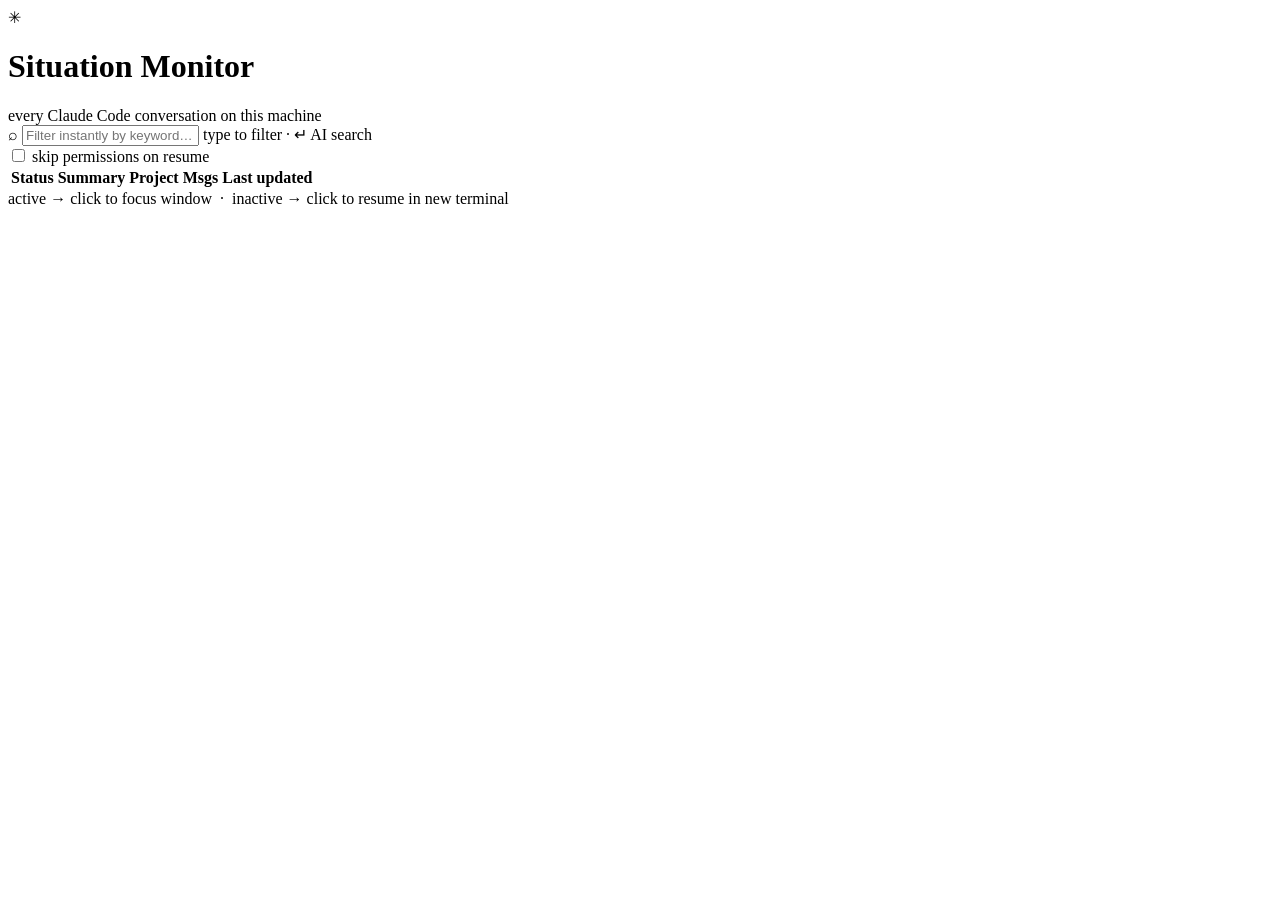
==== static/index.html @ 0cc070e5 "Initial commit: Claude Code Situation Monitor A local web dashboard of every Claude Code conversatio" ====
<!DOCTYPE html>
<html lang="en">
<head>
<meta charset="utf-8">
<meta name="viewport" content="width=device-width, initial-scale=1">
<title>Claude Code · Situation Monitor</title>
<link rel="stylesheet" href="/style.css">
<link rel="icon" type="image/svg+xml" href="/favicon.svg">
</head>
<body>
<div id="app">
  <header class="topbar">
    <div class="brand">
      <span class="spark">✳</span>
      <div>
        <h1>Situation Monitor</h1>
        <div class="subtitle">every Claude Code conversation on this machine</div>
      </div>
    </div>
    <div class="stats" id="stats"></div>
  </header>

  <div class="usage" id="usage"></div>

  <div class="searchwrap">
    <div class="searchbox">
      <span class="search-icon">⌕</span>
      <input id="search" type="text" autocomplete="off" spellcheck="false"
             placeholder="Filter instantly by keyword…   ↵ Enter for AI search">
      <span class="search-kbd">type to filter · ↵ AI search</span>
    </div>
    <label class="opt" title="Resume sessions with --dangerously-skip-permissions, matching how you launch Claude">
      <input type="checkbox" id="optDangerous"> skip&nbsp;permissions on resume
    </label>
  </div>

  <div id="banner" class="banner hidden"></div>

  <div class="tablewrap">
    <table id="grid">
      <thead>
        <tr>
          <th class="c-status">Status</th>
          <th class="c-main">Summary</th>
          <th class="c-project">Project</th>
          <th class="c-msgs">Msgs</th>
          <th class="c-time">Last updated</th>
          <th class="c-action"></th>
        </tr>
      </thead>
      <tbody id="rows"></tbody>
    </table>
    <div id="empty" class="empty hidden"></div>
  </div>

  <footer class="foot">
    <span id="footstatus"></span>
    <span class="legend">
      <span class="dot live"></span> active → click to focus window &nbsp;·&nbsp;
      <span class="dot idle"></span> inactive → click to resume in new terminal
    </span>
  </footer>
</div>

<div id="toast" class="toast hidden"></div>
<script src="/app.js"></script>
</body>
</html>
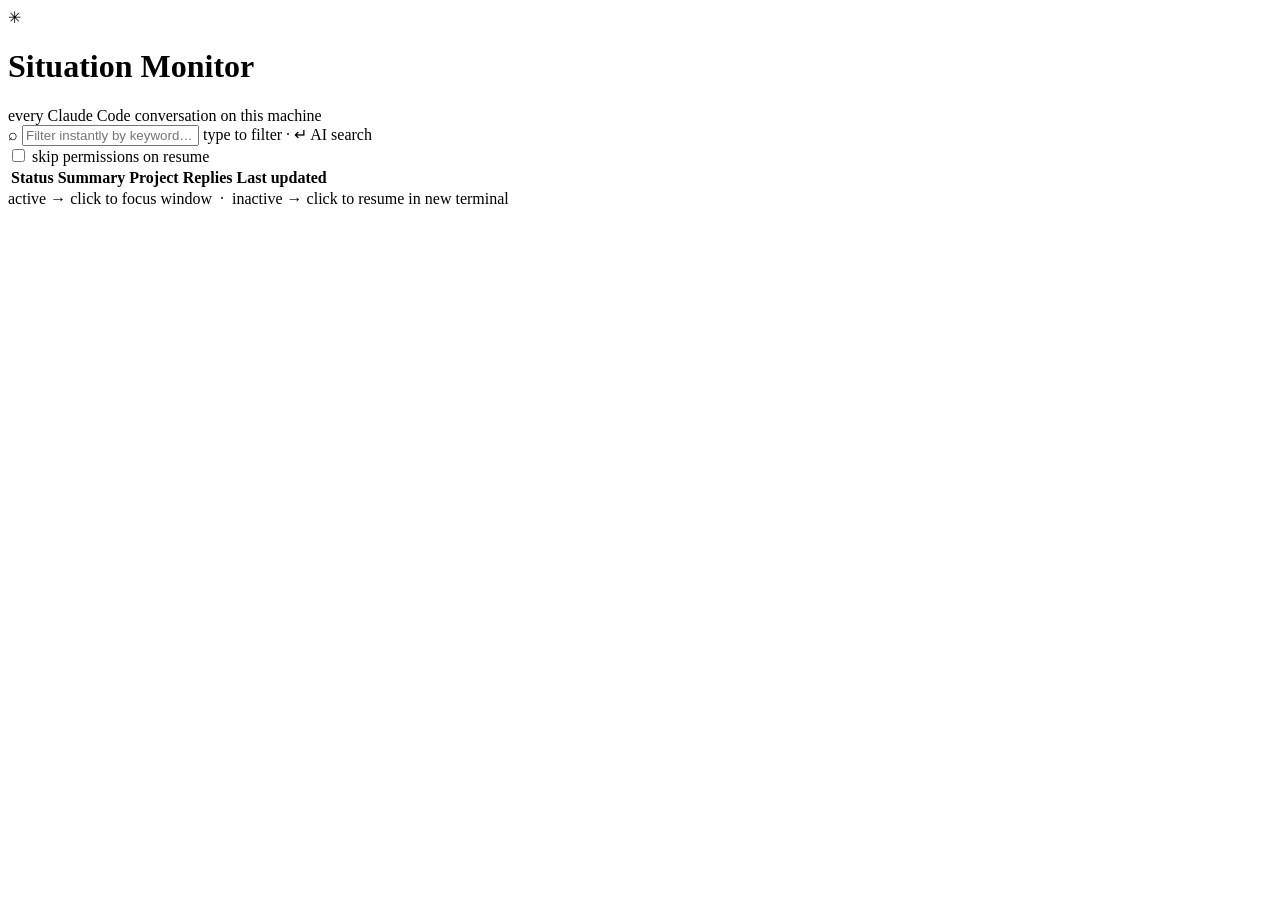
==== commit 4174fd48: "Clarify list vs usage labels: "Replies" and "Prompts sent" The per-session column counted Claude's r" ====
--- a/static/index.html
+++ b/static/index.html
@@ -43,7 +43,7 @@
           <th class="c-status">Status</th>
           <th class="c-main">Summary</th>
           <th class="c-project">Project</th>
-          <th class="c-msgs">Msgs</th>
+          <th class="c-msgs" title="Claude's responses, including tool-use steps — not the prompts you sent">Replies</th>
           <th class="c-time">Last updated</th>
           <th class="c-action"></th>
         </tr>
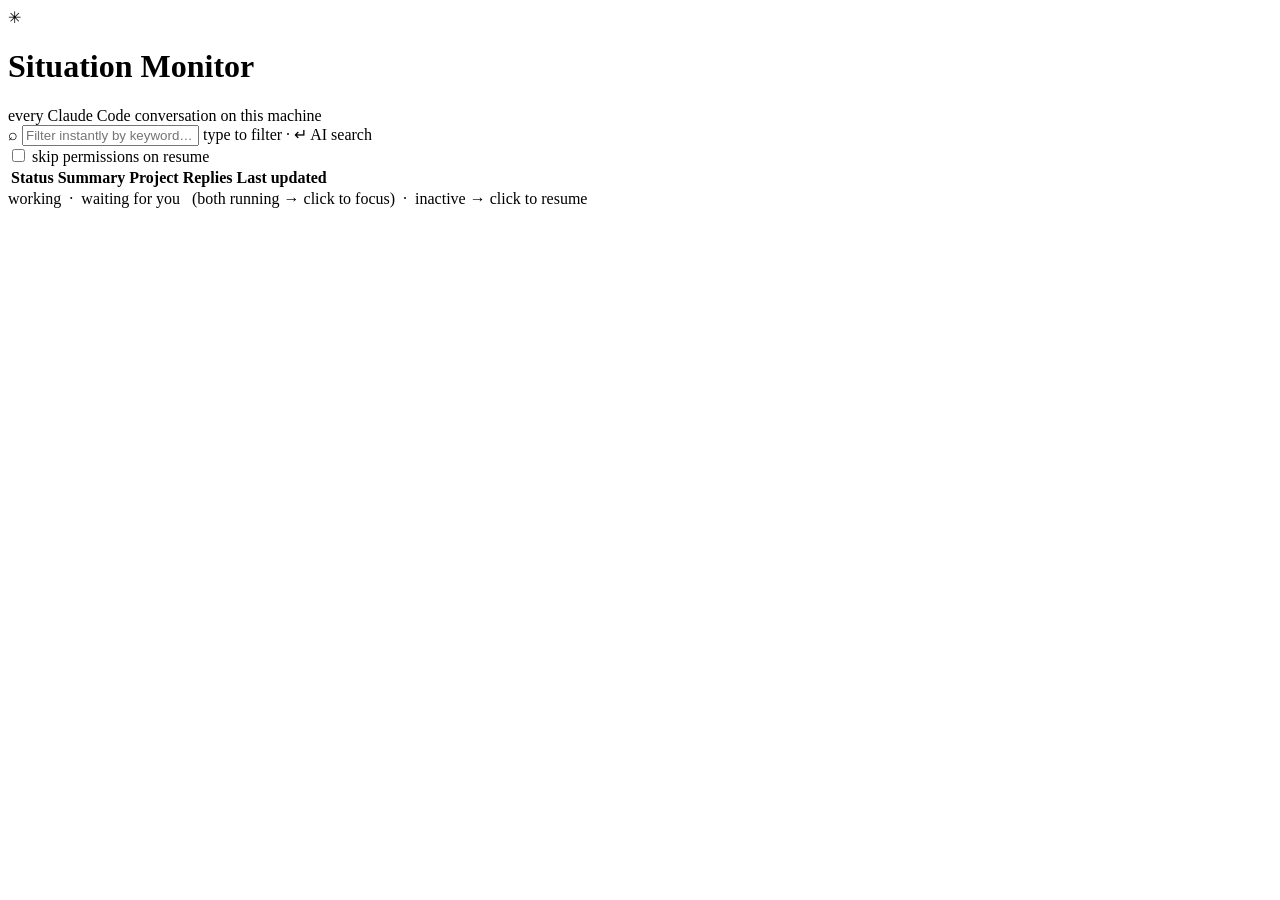
==== commit 83a950a6: "Show whether each active session is working or waiting Read the Claude Code Terminal tab title for e" ====
--- a/static/index.html
+++ b/static/index.html
@@ -56,8 +56,10 @@
   <footer class="foot">
     <span id="footstatus"></span>
     <span class="legend">
-      <span class="dot live"></span> active → click to focus window &nbsp;·&nbsp;
-      <span class="dot idle"></span> inactive → click to resume in new terminal
+      <span class="dot live"></span> working &nbsp;·&nbsp;
+      <span class="dot wait"></span> waiting for you &nbsp;
+      <span class="lg-note">(both running → click to focus)</span> &nbsp;·&nbsp;
+      <span class="dot idle"></span> inactive → click to resume
     </span>
   </footer>
 </div>
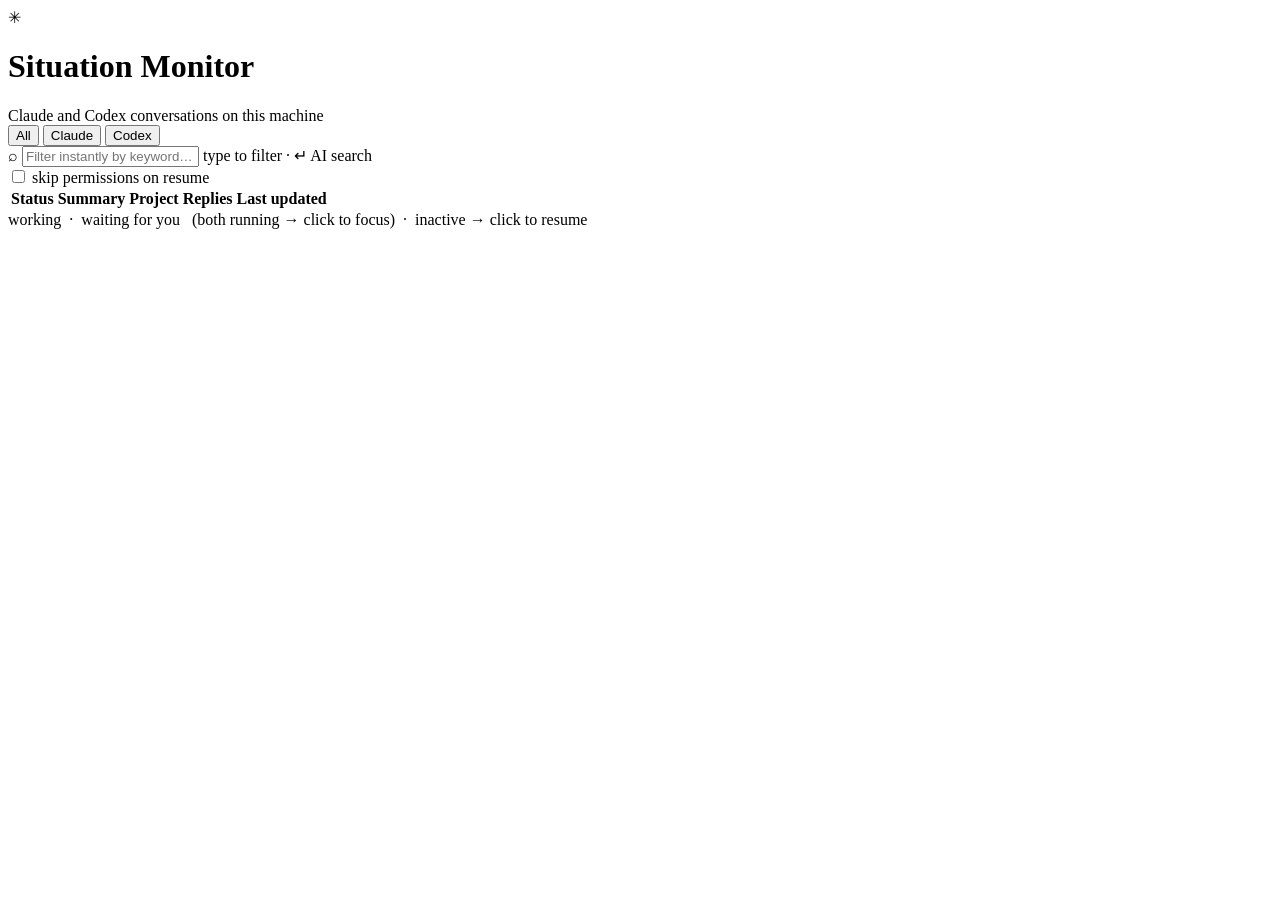
==== commit f84d7ab8: "Add provider-agnostic session adapters" ====
--- a/static/index.html
+++ b/static/index.html
@@ -3,7 +3,7 @@
 <head>
 <meta charset="utf-8">
 <meta name="viewport" content="width=device-width, initial-scale=1">
-<title>Claude Code · Situation Monitor</title>
+<title>Code Situation Monitor</title>
 <link rel="stylesheet" href="/style.css">
 <link rel="icon" type="image/svg+xml" href="/favicon.svg">
 </head>
@@ -14,7 +14,7 @@
       <span class="spark">✳</span>
       <div>
         <h1>Situation Monitor</h1>
-        <div class="subtitle">every Claude Code conversation on this machine</div>
+        <div class="subtitle">Claude and Codex conversations on this machine</div>
       </div>
     </div>
     <div class="stats" id="stats"></div>
@@ -23,13 +23,18 @@
   <div class="usage" id="usage"></div>
 
   <div class="searchwrap">
+    <div class="provider-tabs" id="providerTabs" role="tablist" aria-label="provider filter">
+      <button type="button" data-provider="all">All</button>
+      <button type="button" data-provider="claude">Claude</button>
+      <button type="button" data-provider="codex">Codex</button>
+    </div>
     <div class="searchbox">
       <span class="search-icon">⌕</span>
       <input id="search" type="text" autocomplete="off" spellcheck="false"
              placeholder="Filter instantly by keyword…   ↵ Enter for AI search">
       <span class="search-kbd">type to filter · ↵ AI search</span>
     </div>
-    <label class="opt" title="Resume sessions with --dangerously-skip-permissions, matching how you launch Claude">
+    <label class="opt" title="Resume Claude sessions with --dangerously-skip-permissions">
       <input type="checkbox" id="optDangerous"> skip&nbsp;permissions on resume
     </label>
   </div>
@@ -43,7 +48,7 @@
           <th class="c-status">Status</th>
           <th class="c-main">Summary</th>
           <th class="c-project">Project</th>
-          <th class="c-msgs" title="Claude's responses, including tool-use steps — not the prompts you sent">Replies</th>
+          <th class="c-msgs" title="Assistant responses, including tool-use steps — not the prompts you sent">Replies</th>
           <th class="c-time">Last updated</th>
           <th class="c-action"></th>
         </tr>
